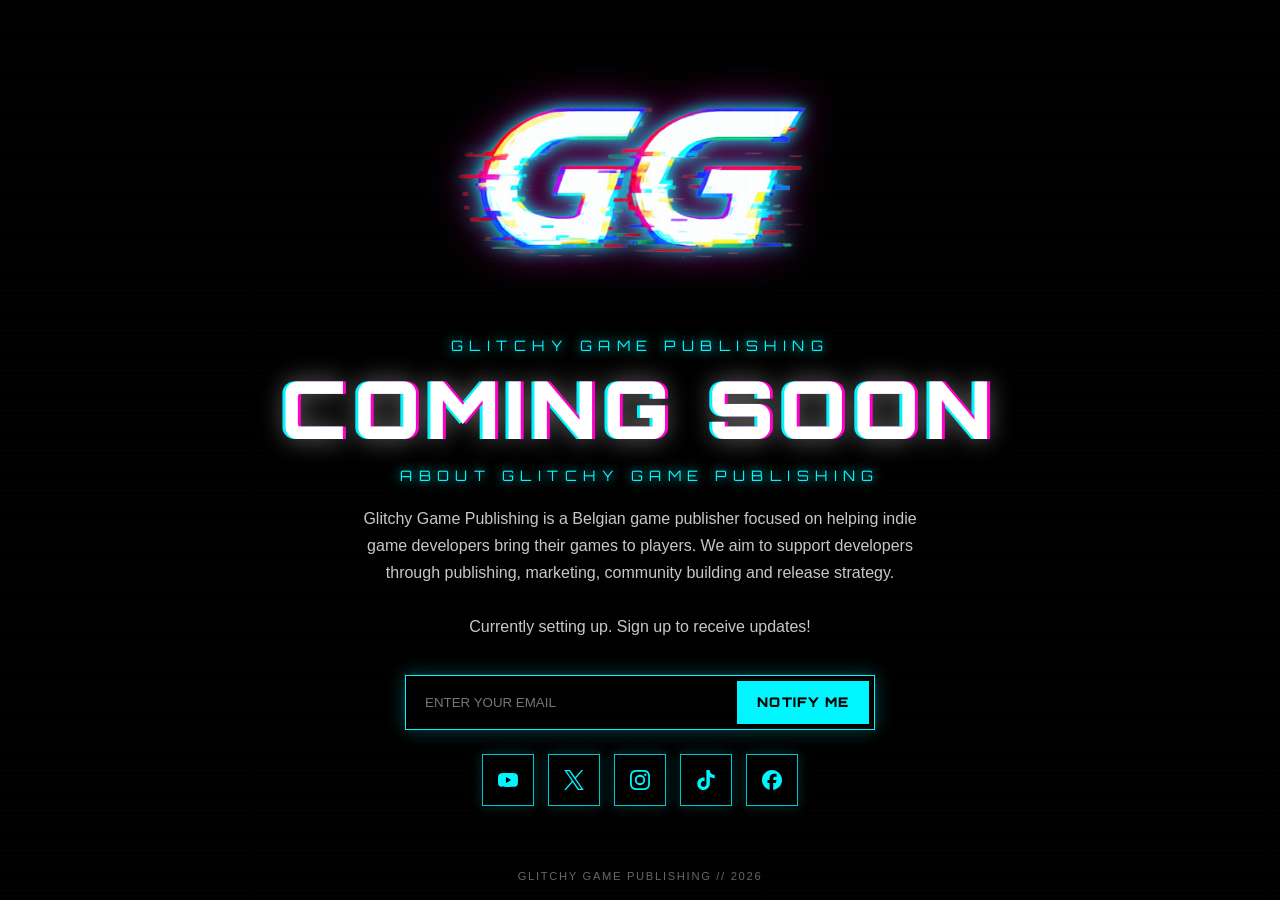
==== index.html @ f5154f4c "Update logo image and glitch effect and enhance social media links" ====
<!DOCTYPE html>
<html lang="en">

<head>
    <meta charset="UTF-8" />
    <meta name="viewport" content="width=device-width, initial-scale=1.0" />
    <meta name="description" content="Glitchy Game Publishing is a Belgian game publisher helping indie game developers bring their games to market through publishing, marketing and community building." />
    <meta name="author" content="Glitchy Game Publishing" />
    <meta name="robots" content="index, follow" />
    <meta name="application-name" content="Glitchy Game Publishing" />

    <title>Glitchy Game Publishing | Belgian Game Publisher</title>

    <link rel="canonical" href="https://glitchygamepublishing.com/" />
    <link rel="manifest" href="manifest.webmanifest" />
    <link rel="icon" type="image/x-icon" href="favicon.ico" />
    <link rel="apple-touch-icon" href="Assets/images/Logo_Square_Centre.png" />

    <meta property="og:type" content="website" />
    <meta property="og:url" content="https://glitchygamepublishing.com/" />
    <meta property="og:title" content="Glitchy Game Publishing | Belgian Game Publisher" />
    <meta property="og:description" content="Glitchy Game Publishing is a Belgian game publisher helping indie game developers bring their games to market through publishing, marketing and community building." />
    <meta property="og:image" content="https://glitchygamepublishing.com/Assets/images/Logo_Square_Centre.png" />
    <meta property="og:image:alt" content="Glitchy Game Publishing logo" />
    <meta property="og:site_name" content="Glitchy Game Publishing" />
    <meta property="og:locale" content="en_BE" />

    <meta name="twitter:card" content="summary_large_image" />
    <meta name="twitter:title" content="Glitchy Game Publishing | Belgian Game Publisher" />
    <meta name="twitter:description" content="Glitchy Game Publishing is a Belgian game publisher helping indie game developers bring their games to market through publishing, marketing and community building." />
    <meta name="twitter:image" content="https://glitchygamepublishing.com/Assets/images/Logo_Square_Centre.png" />
    <meta name="twitter:image:alt" content="Glitchy Game Publishing logo" />

    <script type="application/ld+json">
    {
        "@context": "https://schema.org",
        "@type": "Organization",
        "name": "Glitchy Game Publishing",
        "alternateName": "GG Publishing",
        "url": "https://glitchygamepublishing.com/",
        "logo": "https://glitchygamepublishing.com/Assets/images/Logo_Square_Centre.png",
        "description": "Glitchy Game Publishing is a Belgian game publisher helping indie game developers bring their games to market through publishing, marketing and community building.",
        "sameAs": [
            "https://x.com/GlitchyGamePub",
            "https://www.facebook.com/profile.php?id=61593788321701",
            "https://www.instagram.com/glitchygamepublishing/",
            "https://www.tiktok.com/@glitchygamepublishing",
            "https://www.youtube.com/@GGPublishing"
        ]
    }
    </script>

    <link rel="preconnect" href="https://fonts.googleapis.com">
    <link rel="preconnect" href="https://fonts.gstatic.com" crossorigin>
    <link href="https://fonts.googleapis.com/css2?family=Orbitron:wght@500;700;900&display=swap" rel="stylesheet">
    <link rel="stylesheet" href="Assets/css/index.css" />
</head>

<body>
    <iframe name="hidden_iframe" id="hidden_iframe" title="Form submission status" onload="if (window.submitted) { handleFormSuccess(); }"></iframe>

    <main class="page">
        <section class="content">
            <div class="logo">
                <img src="Assets/images/Logo_Square_Centre_Alpha.png" alt="Glitchy Game Publishing logo">
            </div>

            <h1 class="eyebrow">Glitchy Game Publishing</h1>
            <h2 data-text="Coming Soon">Coming Soon</h2>

            <br><h2 class="eyebrow">About Glitchy Game Publishing</h2>
            <p class="subtitle">
                Glitchy Game Publishing is a Belgian game publisher focused on helping
                indie game developers bring their games to players.
                We aim to support developers through publishing, marketing,
                community building and release strategy.
                <br><br>
                Currently setting up. Sign up to receive updates!
            </p>

            <form class="notify" id="notifyForm" action="https://docs.google.com/forms/u/0/d/e/1FAIpQLSerMQ9Ac00tpttxeSCr0DgtSrbxK6U5-hS95fB8mxqJZ1_LOw/formResponse" method="POST" target="hidden_iframe" onsubmit="showRegistrationProgress();">
                <input type="email" name="entry.43917760" placeholder="ENTER YOUR EMAIL" required aria-label="Email address">
                <button type="submit">Notify Me</button>
            </form>

            <div class="status" id="status" role="status" aria-live="polite"></div>

            <!--<p class="subscriber-count" aria-live="polite">
                <span id="subscriberCount">--</span> people on the list
            </p>-->

            <div class="social-links" aria-label="Glitchy Game Publishing social media links">
                <!-- <a href="https://discord.gg/5TuQ7SP5CU" class="social-icon" aria-label="Glitchy Game Publishing Discord">
                    <svg role="img" viewBox="0 0 24 24" xmlns="http://www.w3.org/2000/svg">
                        <title>Glitchy Game Publishing Discord</title>
                        <path d="M20.317 4.3698a19.7913 19.7913 0 00-4.8851-1.5152.0741.0741 0 00-.0785.0371c-.211.3753-.4447.8648-.6083 1.2495-1.8447-.2762-3.68-.2762-5.4868 0-.1636-.3933-.4058-.8742-.6177-1.2495a.077.077 0 00-.0785-.037 19.7363 19.7363 0 00-4.8852 1.515.0699.0699 0 00-.0321.0277C.5334 9.0458-.319 13.5799.0992 18.0578a.0824.0824 0 00.0312.0561c2.0528 1.5076 4.0413 2.4228 5.9929 3.0294a.0777.0777 0 00.0842-.0276c.4616-.6304.8731-1.2952 1.226-1.9942a.076.076 0 00-.0416-.1057c-.6528-.2476-1.2743-.5495-1.8722-.8923a.077.077 0 01-.0076-.1277c.1258-.0943.2517-.1923.3718-.2914a.0743.0743 0 01.0776-.0105c3.9278 1.7933 8.18 1.7933 12.0614 0a.0739.0739 0 01.0785.0095c.1202.099.246.1981.3728.2924a.077.077 0 01-.0066.1276 12.2986 12.2986 0 01-1.873.8914.0766.0766 0 00-.0407.1067c.3604.698.7719 1.3628 1.225 1.9932a.076.076 0 00.0842.0286c1.961-.6067 3.9495-1.5219 6.0023-3.0294a.077.077 0 00.0313-.0552c.5004-5.177-.8382-9.6739-3.5485-13.6604a.061.061 0 00-.0312-.0286zM8.02 15.3312c-1.1825 0-2.1569-1.0857-2.1569-2.419 0-1.3332.9555-2.4189 2.157-2.4189 1.2108 0 2.1757 1.0952 2.1568 2.419 0 1.3332-.9555 2.4189-2.1569 2.4189zm7.9748 0c-1.1825 0-2.1569-1.0857-2.1569-2.419 0-1.3332.9554-2.4189 2.1569-2.4189 1.2108 0 2.1757 1.0952 2.1568 2.419 0 1.3332-.946 2.4189-2.1568 2.4189Z" />
                    </svg>
                </a> -->
                <a href="https://www.youtube.com/@GGPublishing" class="social-icon" aria-label="Glitchy Game Publishing YouTube">
                    <svg role="img" viewBox="0 0 24 24" xmlns="http://www.w3.org/2000/svg">
                        <title>Glitchy Game Publishing YouTube</title>
                        <path d="M23.498 6.186a3.016 3.016 0 0 0-2.122-2.136C19.505 3.545 12 3.545 12 3.545s-7.505 0-9.377.505A3.017 3.017 0 0 0 .502 6.186C0 8.07 0 12 0 12s0 3.93.502 5.814a3.016 3.016 0 0 0 2.122 2.136c1.871.505 9.376.505 9.376.505s7.505 0 9.377-.505a3.015 3.015 0 0 0 2.122-2.136C24 15.93 24 12 24 12s0-3.93-.502-5.814zM9.545 15.568V8.432L15.818 12l-6.273 3.568z" />
                    </svg>
                </a>
                <a href="https://x.com/GlitchyGamePub" class="social-icon" aria-label="Glitchy Game Publishing X">
                    <svg role="img" viewBox="0 0 24 24" xmlns="http://www.w3.org/2000/svg">
                        <title>Glitchy Game Publishing X</title>
                        <path d="M14.234 10.162 22.977 0h-2.072l-7.591 8.824L7.251 0H.258l9.168 13.343L.258 24H2.33l8.016-9.318L16.749 24h6.993zm-2.837 3.299-.929-1.329L3.076 1.56h3.182l5.965 8.532.929 1.329 7.754 11.09h-3.182z" />
                    </svg>
                </a>
                <a href="https://www.instagram.com/glitchygamepublishing" class="social-icon" aria-label="Glitchy Game Publishing Instagram">
                    <svg role="img" viewBox="0 0 24 24" xmlns="http://www.w3.org/2000/svg">
                        <title>Glitchy Game Publishing Instagram</title>
                        <path d="M7.0301.084c-1.2768.0602-2.1487.264-2.911.5634-.7888.3075-1.4575.72-2.1228 1.3877-.6652.6677-1.075 1.3368-1.3802 2.127-.2954.7638-.4956 1.6365-.552 2.914-.0564 1.2775-.0689 1.6882-.0626 4.947.0062 3.2586.0206 3.6671.0825 4.9473.061 1.2765.264 2.1482.5635 2.9107.308.7889.72 1.4573 1.388 2.1228.6679.6655 1.3365 1.0743 2.1285 1.38.7632.295 1.6361.4961 2.9134.552 1.2773.056 1.6884.069 4.9462.0627 3.2578-.0062 3.668-.0207 4.9478-.0814 1.28-.0607 2.147-.2652 2.9098-.5633.7889-.3086 1.4578-.72 2.1228-1.3881.665-.6682 1.0745-1.3378 1.3795-2.1284.2957-.7632.4966-1.636.552-2.9124.056-1.2809.0692-1.6898.063-4.948-.0063-3.2583-.021-3.6668-.0817-4.9465-.0607-1.2797-.264-2.1487-.5633-2.9117-.3084-.7889-.72-1.4568-1.3876-2.1228C21.2982 1.33 20.628.9208 19.8378.6165 19.074.321 18.2017.1197 16.9244.0645 15.6471.0093 15.236-.005 11.977.0014 8.718.0076 8.31.0215 7.0301.0839m.1402 21.6932c-1.17-.0509-1.8053-.2453-2.2287-.408-.5606-.216-.96-.4771-1.3819-.895-.422-.4178-.6811-.8186-.9-1.378-.1644-.4234-.3624-1.058-.4171-2.228-.0595-1.2645-.072-1.6442-.079-4.848-.007-3.2037.0053-3.583.0607-4.848.05-1.169.2456-1.805.408-2.2282.216-.5613.4762-.96.895-1.3816.4188-.4217.8184-.6814 1.3783-.9003.423-.1651 1.0575-.3614 2.227-.4171 1.2655-.06 1.6447-.072 4.848-.079 3.2033-.007 3.5835.005 4.8495.0608 1.169.0508 1.8053.2445 2.228.408.5608.216.96.4754 1.3816.895.4217.4194.6816.8176.9005 1.3787.1653.4217.3617 1.056.4169 2.2263.0602 1.2655.0739 1.645.0796 4.848.0058 3.203-.0055 3.5834-.061 4.848-.051 1.17-.245 1.8055-.408 2.2294-.216.5604-.4763.96-.8954 1.3814-.419.4215-.8181.6811-1.3783.9-.4224.1649-1.0577.3617-2.2262.4174-1.2656.0595-1.6448.072-4.8493.079-3.2045.007-3.5825-.006-4.848-.0608M16.953 5.5864A1.44 1.44 0 1 0 18.39 4.144a1.44 1.44 0 0 0-1.437 1.4424M5.8385 12.012c.0067 3.4032 2.7706 6.1557 6.173 6.1493 3.4026-.0065 6.157-2.7701 6.1506-6.1733-.0065-3.4032-2.771-6.1565-6.174-6.1498-3.403.0067-6.156 2.771-6.1496 6.1738M8 12.0077a4 4 0 1 1 4.008 3.9921A3.9996 3.9996 0 0 1 8 12.0077" />
                    </svg>
                </a>
                <a href="https://www.tiktok.com/@glitchygamepublishing" class="social-icon" aria-label="Glitchy Game Publishing TikTok">
                    <svg role="img" viewBox="0 0 24 24" xmlns="http://www.w3.org/2000/svg">
                        <title>Glitchy Game Publishing TikTok</title>
                        <path d="M12.525.02c1.31-.02 2.61-.01 3.91-.02.08 1.53.63 3.09 1.75 4.17 1.12 1.11 2.7 1.62 4.24 1.79v4.03c-1.44-.05-2.89-.35-4.2-.97-.57-.26-1.1-.59-1.62-.93-.01 2.92.01 5.84-.02 8.75-.08 1.4-.54 2.79-1.35 3.94-1.31 1.92-3.58 3.17-5.91 3.21-1.43.08-2.86-.31-4.08-1.03-2.02-1.19-3.44-3.37-3.65-5.71-.02-.5-.03-1-.01-1.49.18-1.9 1.12-3.72 2.58-4.96 1.66-1.44 3.98-2.13 6.15-1.72.02 1.48-.04 2.96-.04 4.44-.99-.32-2.15-.23-3.02.37-.63.41-1.11 1.04-1.36 1.75-.21.51-.15 1.07-.14 1.61.24 1.64 1.82 3.02 3.5 2.87 1.12-.01 2.19-.66 2.77-1.61.19-.33.4-.67.41-1.06.1-1.79.06-3.57.07-5.36.01-4.03-.01-8.05.02-12.07z" />
                    </svg>
                </a>
                <a href="https://www.facebook.com/profile.php?id=61593788321701" class="social-icon" aria-label="Glitchy Game Publishing Facebook">
                    <svg role="img" viewBox="0 0 24 24" xmlns="http://www.w3.org/2000/svg">
                        <title>Glitchy Game Publishing Facebook</title>
                        <path d="M9.101 23.691v-7.98H6.627v-3.667h2.474v-1.58c0-4.085 1.848-5.978 5.858-5.978.401 0 .955.042 1.468.103a8.68 8.68 0 0 1 1.141.195v3.325a8.623 8.623 0 0 0-.653-.036 26.805 26.805 0 0 0-.733-.009c-.707 0-1.259.096-1.675.309a1.686 1.686 0 0 0-.679.622c-.258.42-.374.995-.374 1.752v1.297h3.919l-.386 2.103-.287 1.564h-3.246v8.245C19.396 23.238 24 18.179 24 12.044c0-6.627-5.373-12-12-12s-12 5.373-12 12c0 5.628 3.874 10.35 9.101 11.647Z" />
                    </svg>
                </a>
                <!-- <a href="mailto:glitchygamepublishing@gmail.com" class="social-icon" aria-label="Glitchy Game Publishing Email">
                    <svg role="img" viewBox="0 0 24 24" xmlns="http://www.w3.org/2000/svg">
                        <title>Glitchy Game Publishing Email</title>
                        <path d="M24 5.457v13.909c0 .904-.732 1.636-1.636 1.636h-3.819V11.73L12 16.64l-6.545-4.91v9.273H1.636A1.636 1.636 0 0 1 0 19.366V5.457c0-2.023 2.309-3.178 3.927-1.964L5.455 4.64 12 9.548l6.545-4.91 1.528-1.145C21.69 2.28 24 3.434 24 5.457z" />
                    </svg>
                </a> -->
            </div>
        </section>

        <footer class="footer">Glitchy Game Publishing // 2026</footer>
    </main>

    <script src="Assets/js/index.js"></script>
</body>


</html>
---- Assets/css/index.css ----
:root {
    --cyan: #00f6ff;
    --pink: #ff00c8;
    --blue: #273cff;
    --yellow: #fff500;
    --darkpink: rgba(255, 0, 200, .45);
    --logo: url("../images/Logo_Square_Centre_Alpha.png");
}

* {
    box-sizing: border-box;
}

body {
    margin: 0;
    min-height: 100vh;
    overflow: hidden;
    color: white;
    background: #000;
    font-family: "Orbitron", sans-serif;
}

body::before {
    content: "";
    position: fixed;
    inset: 0;
    pointer-events: none;
    opacity: .16;
    background: repeating-linear-gradient(0deg,
            transparent 0 3px,
            rgba(255, 255, 255, .08) 4px,
            transparent 5px);
    z-index: 5;
}

.page {
    position: relative;
    display: grid;
    place-items: center;
    min-height: 100vh;
    padding: 32px 20px;
    isolation: isolate;
}

.page::before,
.page::after {
    content: "";
    position: absolute;
    width: 45vw;
    height: 45vw;
    max-width: 600px;
    max-height: 600px;
    border-radius: 50%;
    filter: blur(90px);
    opacity: .16;
    z-index: -1;
}

/* .page::before {
            background: var(--blue);
            top: -20%;
            left: -15%;
        }

        .page::after {
            background: var(--pink);
            right: -15%;
            bottom: -20%;
        } */

.content {
    width: min(850px, 100%);
    text-align: center;
}

.logo {
    position: relative;
    width: min(620px, 92vw);
    margin: -100px auto -30px auto;
    animation: float 4s ease-in-out infinite;
}

.logo img {
    display: block;
    width: 60%;
    margin: 0 auto;
    filter: drop-shadow(0 0 8px var(--cyan)) drop-shadow(0 0 20px var(--darkpink));
}

.logo::before,
.logo::after {
    content: "";
    position: absolute;
    top: 50%;
    left: 50%;
    width: 60%;
    aspect-ratio: 1;
    background: var(--logo) center / contain no-repeat;
    pointer-events: none;
    mix-blend-mode: screen;
    transform: translate(-50%, -50%);
}

.logo::before {
    opacity: .72;
    z-index: -1;
    filter: sepia(1) saturate(12) hue-rotate(125deg);
    animation: backdrop-glitch-left 2.6s infinite steps(1);
}

.logo::after {
    opacity: .58;
    z-index: -1;
    filter: sepia(1) saturate(12) hue-rotate(285deg);
    animation: backdrop-glitch-right 2.1s infinite steps(1);
}

.eyebrow {
    margin: 0 0 14px;
    color: var(--cyan);
    font-size: clamp(.7rem, 2vw, .9rem);
    font-weight: 400;
    letter-spacing: .45em;
    text-transform: uppercase;
    text-shadow: 0 0 12px var(--cyan);
}

h2 {
    position: relative;
    margin: 0;
    color: white;
    font-size: clamp(2rem, 7vw, 5rem);
    font-weight: 900;
    letter-spacing: .08em;
    line-height: 1;
    text-transform: uppercase;
    text-shadow:
        3px 0 var(--pink),
        -3px 0 var(--cyan),
        0 0 25px rgba(255, 255, 255, .45);
}

h2::before,
h2::after {
    content: attr(data-text);
    position: absolute;
    inset: 0;
    background: transparent;
}

h2::before {
    color: var(--pink);
    mix-blend-mode: screen;
    clip-path: inset(0 0 100% 0);
    animation: title-glitch-left 2.8s infinite steps(1);
}

h2::after {
    color: var(--cyan);
    mix-blend-mode: screen;
    clip-path: inset(0 0 100% 0);
    animation: title-glitch-right 2.8s infinite steps(1);
}

.subtitle {
    max-width: 560px;
    margin: 22px auto 34px;
    color: #c8c8c8;
    font-family: Arial, sans-serif;
    font-size: 1rem;
    line-height: 1.7;
}

.notify {
    display: flex;
    max-width: 470px;
    margin: auto;
    padding: 5px;
    border: 1px solid var(--cyan);
    background: rgba(0, 0, 0, .65);
    box-shadow: 0 0 18px rgba(0, 246, 255, .3);
}

.notify input {
    min-width: 0;
    flex: 1;
    border: 0;
    outline: 0;
    padding: 14px;
    color: white;
    background: transparent;
    font-family: Arial, sans-serif;
}

.notify button {
    border: 0;
    padding: 0 20px;
    color: #000;
    background: var(--cyan);
    cursor: pointer;
    font-family: inherit;
    font-weight: 900;
    letter-spacing: .08em;
    text-transform: uppercase;
    transition: .2s;
}

.notify button:hover {
    background: var(--pink);
    box-shadow: 0 0 18px var(--pink);
}

.social-links {
    display: flex;
    justify-content: center;
    flex-wrap: wrap;
    gap: 14px;
    margin: 24px auto 0;
}

.social-icon {
    position: relative;
    display: grid;
    place-items: center;
    width: 52px;
    height: 52px;
    border: 1px solid rgba(0, 246, 255, .8);
    color: var(--cyan);
    background: rgba(0, 0, 0, .5);
    box-shadow: 0 0 12px rgba(0, 246, 255, .2);
    text-decoration: none;
    transition: transform .2s ease, border-color .2s ease, box-shadow .2s ease, color .2s ease;
    isolation: isolate;
}

.social-icon svg {
    position: relative;
    z-index: 2;
    width: 20px;
    height: 20px;
    fill: currentColor;
    transition: transform .2s ease, filter .2s ease;
}

.social-icon:hover,
.social-icon:focus-visible {
    transform: translateY(-3px);
    color: white;
    border-color: var(--yellow);
    box-shadow: 0 0 22px rgba(255, 245, 0, .28), 0 0 16px rgba(255, 0, 200, .18);
}

.social-icon:hover svg,
.social-icon:focus-visible svg {
    transform: scale(1.08);
    filter: drop-shadow(0 0 8px var(--cyan)) drop-shadow(0 0 14px rgba(255, 0, 200, .3));
}

.subscriber-count {
    margin: 16px 0 0;
    color: var(--cyan);
    font-size: .7rem;
    letter-spacing: .12em;
    text-transform: uppercase;
}

.subscriber-count span {
    color: var(--yellow);
    font-size: .9rem;
    font-weight: 900;
}

iframe#hidden_iframe {
    display: none;
}

.status {
    min-height: 20px;
    margin-top: 14px;
    color: var(--yellow);
    font-size: .7rem;
    letter-spacing: .12em;
}

.status:empty {
    display: none;
}

.status.is-loading {
    display: block;
    width: min(280px, 80vw);
    height: 6px;
    margin: 18px auto 0;
    border: .5px solid var(--yellow);
    background: rgba(255, 245, 0, .12);
    box-shadow: 0 0 12px rgba(255, 245, 0, .35);
    overflow: hidden;
}

.status.is-loading::before {
    content: "";
    display: block;
    width: 38%;
    height: 100%;
    background: var(--yellow);
    box-shadow: 0 0 10px var(--yellow);
    animation: register-progress 1.15s ease-in-out infinite;
}

.footer {
    position: fixed;
    right: 20px;
    bottom: 18px;
    left: 20px;
    color: #666;
    font-family: Arial, sans-serif;
    font-size: .7rem;
    letter-spacing: .15em;
    text-align: center;
    text-transform: uppercase;
}

@keyframes float {
    50% {
        transform: translateY(-8px);
    }
}

@keyframes backdrop-glitch-left {

    0%,
    88%,
    100% {
        clip-path: inset(0 0 0 0);
        transform: translate(-50%, -50%);
    }

    90% {
        clip-path: inset(0 0 58% 0);
        transform: translate(calc(-50% - 10px), calc(-50% + 4px));
    }

    91% {
        clip-path: inset(42% 0 0 0);
        transform: translate(calc(-50% - 4px), calc(-50% - 2px));
    }

    93% {
        clip-path: inset(18% 0 28% 0);
        transform: translate(calc(-50% - 8px), calc(-50% + 2px));
    }

    96% {
        clip-path: inset(0 0 0 0);
        transform: translate(-50%, -50%);
    }
}

@keyframes backdrop-glitch-right {

    0%,
    82%,
    100% {
        clip-path: inset(0 0 0 0);
        transform: translate(-50%, -50%);
    }

    84% {
        clip-path: inset(58% 0 0 0);
        transform: translate(calc(-50% + 10px), calc(-50% + 2px));
    }

    87% {
        clip-path: inset(0 0 40% 0);
        transform: translate(calc(-50% + 4px), calc(-50% - 5px));
    }

    90% {
        clip-path: inset(20% 0 18% 0);
        transform: translate(calc(-50% + 8px), calc(-50% + 1px));
    }

    94% {
        clip-path: inset(0 0 0 0);
        transform: translate(-50%, -50%);
    }
}

@keyframes title-glitch-left {

    0%,
    90%,
    100% {
        clip-path: inset(0 0 100% 0);
        transform: translate(0);
    }

    90.5% {
        clip-path: inset(0 0 45% 0);
        transform: translate(-18px, 0);
    }

    91% {
        clip-path: inset(50% 0 0 0);
        transform: translate(14px, 0);
    }

    91.5% {
        clip-path: inset(0 0 100% 0);
    }

    95%,
    95.5% {
        clip-path: inset(20% 0 30% 0);
        transform: translate(-20px, 0);
    }

    96% {
        clip-path: inset(0 0 100% 0);
    }
}

@keyframes title-glitch-right {

    0%,
    90%,
    100% {
        clip-path: inset(0 0 100% 0);
        transform: translate(0);
    }

    90.5% {
        clip-path: inset(50% 0 0 0);
        transform: translate(18px, 0);
    }

    91% {
        clip-path: inset(0 0 45% 0);
        transform: translate(-14px, 0);
    }

    91.5% {
        clip-path: inset(0 0 100% 0);
    }

    95%,
    95.5% {
        clip-path: inset(30% 0 20% 0);
        transform: translate(20px, 0);
    }

    96% {
        clip-path: inset(0 0 100% 0);
    }
}

@keyframes register-progress {
    0% {
        transform: translateX(-110%);
    }

    100% {
        transform: translateX(285%);
    }
}

@media (max-width: 520px) {
    .notify {
        flex-direction: column;
        gap: 5px;
        border: 0;
        background: transparent;
        box-shadow: none;
    }

    .notify input,
    .notify button {
        min-height: 48px;
        border: 1px solid var(--cyan);
    }

    .notify button {
        padding: 12px;
    }
}

@media (max-height: 800px) {
    .page {
        padding: 18px 20px;
    }

    .logo {
        width: min(440px, 70vw);
        margin-bottom: 18px;
    }

    h2 {
        font-size: clamp(2rem, 5vw, 3.8rem);
    }

    .subtitle {
        margin: 14px auto 22px;
    }

    .footer {
        bottom: 10px;
    }
}
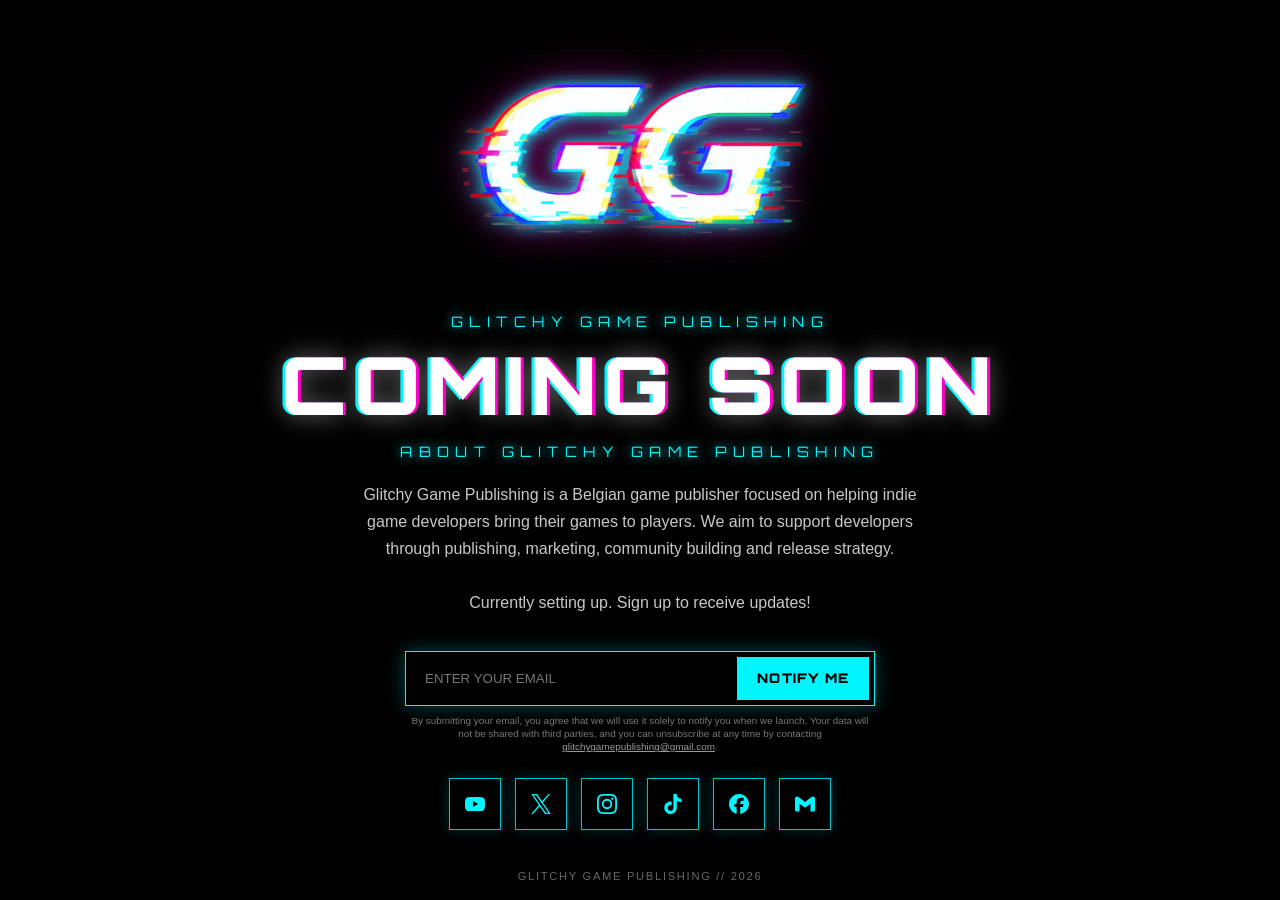
==== commit 10f4a7d5: "Add privacy policy page and disclaimer section" ====
--- a/index.html
+++ b/index.html
@@ -3,7 +3,7 @@
 
 <head>
     <meta charset="UTF-8" />
-    <meta name="viewport" content="width=device-width, initial-scale=1.0" />
+    <meta name="viewport" content="width=device-width, initial-scale=1.0, viewport-fit=cover" />
     <meta name="description" content="Glitchy Game Publishing is a Belgian game publisher helping indie game developers bring their games to market through publishing, marketing and community building." />
     <meta name="author" content="Glitchy Game Publishing" />
     <meta name="robots" content="index, follow" />
@@ -83,6 +83,11 @@
                 <button type="submit">Notify Me</button>
             </form>
 
+            <p class="disclaimer">
+                By submitting your email, you agree that we will use it solely to notify you when we launch. Your data will not be
+                shared with third parties, and you can unsubscribe at any time by contacting <a href="mailto:glitchygamepublishing@gmail.com">glitchygamepublishing@gmail.com</a>.
+            </p>
+
             <div class="status" id="status" role="status" aria-live="polite"></div>
 
             <!--<p class="subscriber-count" aria-live="polite">
@@ -126,12 +131,12 @@
                         <path d="M9.101 23.691v-7.98H6.627v-3.667h2.474v-1.58c0-4.085 1.848-5.978 5.858-5.978.401 0 .955.042 1.468.103a8.68 8.68 0 0 1 1.141.195v3.325a8.623 8.623 0 0 0-.653-.036 26.805 26.805 0 0 0-.733-.009c-.707 0-1.259.096-1.675.309a1.686 1.686 0 0 0-.679.622c-.258.42-.374.995-.374 1.752v1.297h3.919l-.386 2.103-.287 1.564h-3.246v8.245C19.396 23.238 24 18.179 24 12.044c0-6.627-5.373-12-12-12s-12 5.373-12 12c0 5.628 3.874 10.35 9.101 11.647Z" />
                     </svg>
                 </a>
-                <!-- <a href="mailto:glitchygamepublishing@gmail.com" class="social-icon" aria-label="Glitchy Game Publishing Email">
+                <a href="mailto:glitchygamepublishing@gmail.com" class="social-icon" aria-label="Glitchy Game Publishing Email">
                     <svg role="img" viewBox="0 0 24 24" xmlns="http://www.w3.org/2000/svg">
                         <title>Glitchy Game Publishing Email</title>
                         <path d="M24 5.457v13.909c0 .904-.732 1.636-1.636 1.636h-3.819V11.73L12 16.64l-6.545-4.91v9.273H1.636A1.636 1.636 0 0 1 0 19.366V5.457c0-2.023 2.309-3.178 3.927-1.964L5.455 4.64 12 9.548l6.545-4.91 1.528-1.145C21.69 2.28 24 3.434 24 5.457z" />
                     </svg>
-                </a> -->
+                </a>
             </div>
         </section>
 
--- a/Assets/css/index.css
+++ b/Assets/css/index.css
@@ -11,9 +11,17 @@
     box-sizing: border-box;
 }
 
+html {
+    overflow: hidden;
+    height: 100svh;
+}
+
 body {
     margin: 0;
-    min-height: 100vh;
+    /* min-height: 100vh;
+    min-height: 100dvh;
+    min-height: 100svh; */
+    height: 100svh;
     overflow: hidden;
     color: white;
     background: #000;
@@ -37,8 +45,12 @@
     position: relative;
     display: grid;
     place-items: center;
-    min-height: 100vh;
-    padding: 32px 20px;
+    /* min-height: 100vh;
+    min-height: 100dvh;
+    min-height: 100svh; */
+    height: 100svh;
+    width: 100%;
+    padding: calc(32px + env(safe-area-inset-top)) 20px calc(32px + env(safe-area-inset-bottom));
     isolation: isolate;
 }
 
@@ -210,6 +222,20 @@
     box-shadow: 0 0 18px var(--pink);
 }
 
+.disclaimer {
+    max-width: 470px;
+    margin: 8px auto 0;
+    color: #777;
+    font-family: Arial, sans-serif;
+    font-size: .62rem;
+    line-height: 1.35;
+    text-align: center;
+}
+
+.disclaimer a {
+    color: #999;
+}
+
 .social-links {
     display: flex;
     justify-content: center;
@@ -309,9 +335,9 @@
 
 .footer {
     position: fixed;
-    right: 20px;
-    bottom: 18px;
-    left: 20px;
+    right: calc(20px + env(safe-area-inset-right));
+    bottom: calc(18px + env(safe-area-inset-bottom));
+    left: calc(20px + env(safe-area-inset-left));
     color: #666;
     font-family: Arial, sans-serif;
     font-size: .7rem;
@@ -475,23 +501,26 @@
 
     .notify input,
     .notify button {
+        font-size: 16px;
         min-height: 48px;
         border: 1px solid var(--cyan);
     }
 
     .notify button {
+        font-size: 16px;
         padding: 12px;
     }
 }
 
 @media (max-height: 800px) {
     .page {
-        padding: 18px 20px;
+        padding: calc(18px + env(safe-area-inset-top)) 20px calc(18px + env(safe-area-inset-bottom));
     }
 
     .logo {
-        width: min(440px, 70vw);
-        margin-bottom: 18px;
+        /* width: min(440px, 70vw); */
+        margin-top: -50px;
+        margin-bottom: -36px;
     }
 
     h2 {
@@ -503,6 +532,7 @@
     }
 
     .footer {
+        position: relative;
         bottom: 10px;
     }
 }
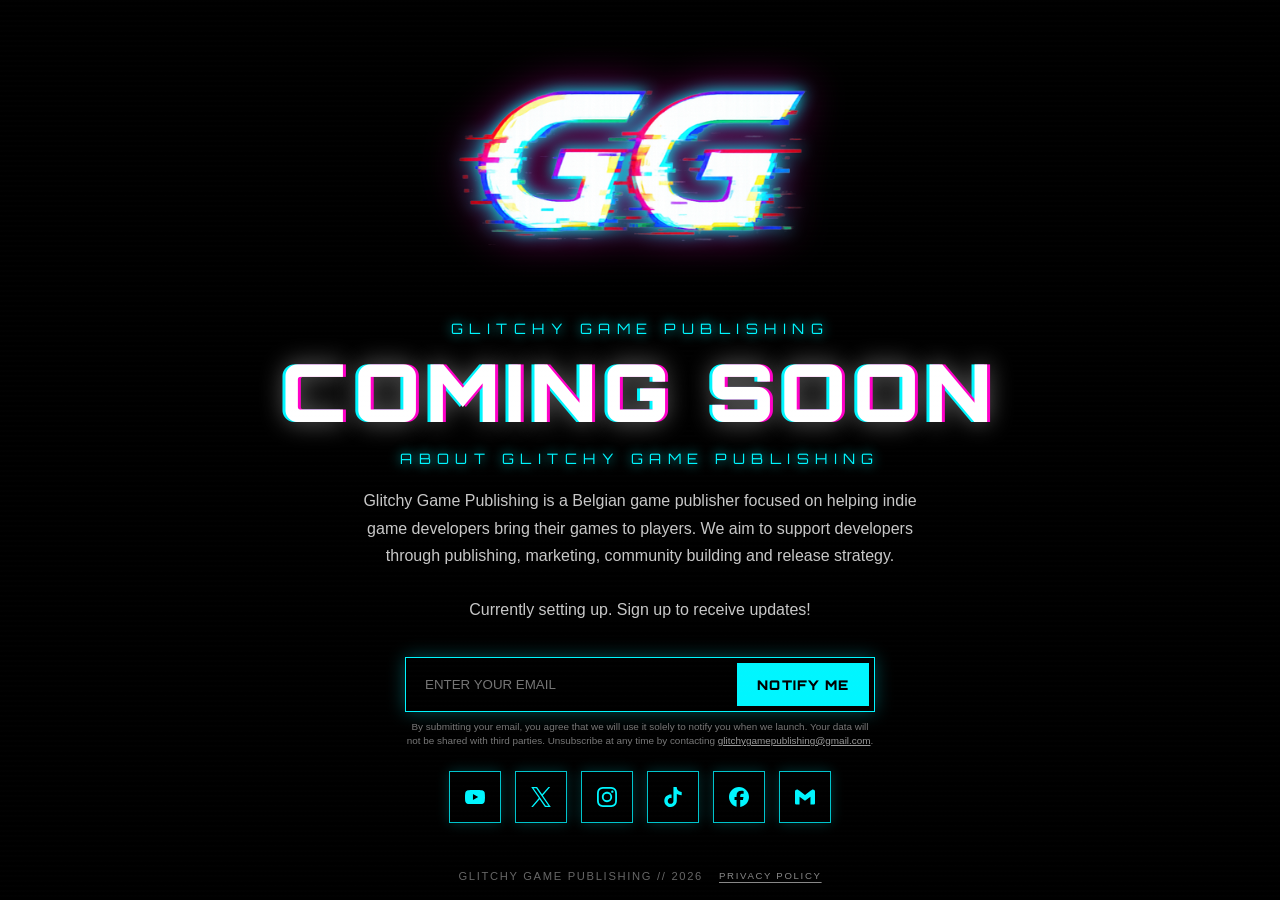
==== commit 290b932d: "Enhance footer layout and add privacy policy link" ====
--- a/index.html
+++ b/index.html
@@ -85,7 +85,7 @@
 
             <p class="disclaimer">
                 By submitting your email, you agree that we will use it solely to notify you when we launch. Your data will not be
-                shared with third parties, and you can unsubscribe at any time by contacting <a href="mailto:glitchygamepublishing@gmail.com">glitchygamepublishing@gmail.com</a>.
+                shared with third parties. Unsubscribe at any time by contacting <a href="mailto:glitchygamepublishing@gmail.com">glitchygamepublishing@gmail.com</a>.
             </p>
 
             <div class="status" id="status" role="status" aria-live="polite"></div>
@@ -140,7 +140,10 @@
             </div>
         </section>
 
-        <footer class="footer">Glitchy Game Publishing // 2026</footer>
+        <footer class="footer">
+            <span>Glitchy Game Publishing // 2026</span>
+            <a href="privacy/privacy.html">Privacy Policy</a>
+        </footer>
     </main>
 
     <script src="Assets/js/index.js"></script>
--- a/Assets/css/index.css
+++ b/Assets/css/index.css
@@ -12,17 +12,16 @@
 }
 
 html {
-    overflow: hidden;
-    height: 100svh;
+    height: 100%;
+    overflow-x: hidden;
 }
 
 body {
     margin: 0;
-    /* min-height: 100vh;
-    min-height: 100dvh;
-    min-height: 100svh; */
-    height: 100svh;
-    overflow: hidden;
+    min-height: 100svh;
+    height: auto;
+    overflow-x: hidden;
+    overflow-y: auto;
     color: white;
     background: #000;
     font-family: "Orbitron", sans-serif;
@@ -45,10 +44,8 @@
     position: relative;
     display: grid;
     place-items: center;
-    /* min-height: 100vh;
-    min-height: 100dvh;
-    min-height: 100svh; */
-    height: 100svh;
+    min-height: 100svh;
+    height: auto;
     width: 100%;
     padding: calc(32px + env(safe-area-inset-top)) 20px calc(32px + env(safe-area-inset-bottom));
     isolation: isolate;
@@ -335,6 +332,10 @@
 
 .footer {
     position: fixed;
+    display: flex;
+    justify-content: center;
+    flex-wrap: wrap;
+    gap: 8px 16px;
     right: calc(20px + env(safe-area-inset-right));
     bottom: calc(18px + env(safe-area-inset-bottom));
     left: calc(20px + env(safe-area-inset-left));
@@ -346,6 +347,23 @@
     text-transform: uppercase;
 }
 
+.footer a {
+    color: #888;
+    font-size: .6rem;
+    letter-spacing: inherit;
+    line-height: inherit;
+    text-transform: inherit;
+    text-decoration: underline;
+    text-underline-offset: 3px;
+    transition: color .2s ease, text-shadow .2s ease;
+}
+
+.footer a:hover,
+.footer a:focus-visible {
+    color: var(--cyan);
+    text-shadow: 0 0 10px rgba(0, 246, 255, .6);
+}
+
 @keyframes float {
     50% {
         transform: translateY(-8px);
@@ -518,21 +536,80 @@
     }
 
     .logo {
-        /* width: min(440px, 70vw); */
-        margin-top: -50px;
-        margin-bottom: -36px;
+        width: min(440px, 68vw);
+        margin-top: -28px;
+        margin-bottom: -18px;
     }
 
     h2 {
         font-size: clamp(2rem, 5vw, 3.8rem);
     }
 
+    .eyebrow {
+        letter-spacing: .28em;
+    }
+
     .subtitle {
         margin: 14px auto 22px;
+        font-size: .92rem;
+        line-height: 1.5;
+    }
+
+    .social-links {
+        margin-top: 18px;
+        gap: 10px;
+    }
+
+    .social-icon {
+        width: 46px;
+        height: 46px;
     }
 
     .footer {
         position: relative;
-        bottom: 10px;
+        right: auto;
+        bottom: auto;
+        left: auto;
+        margin-top: 18px;
+    }
+}
+
+@media (max-height: 680px) {
+    .page {
+        padding-bottom: 20px;
+    }
+
+    .logo {
+        width: min(360px, 62vw);
+        margin-top: -18px;
+        margin-bottom: -10px;
+    }
+
+    .eyebrow {
+        margin-bottom: 8px;
+        letter-spacing: .22em;
+    }
+
+    h2 {
+        font-size: clamp(1.8rem, 4vw, 3rem);
+    }
+
+    .subtitle {
+        margin: 12px auto 18px;
+        max-width: 500px;
+        font-size: .82rem;
+    }
+
+    .notify {
+        max-width: 420px;
+    }
+
+    .social-links {
+        margin-top: 16px;
+    }
+
+    .social-icon {
+        width: 42px;
+        height: 42px;
     }
 }
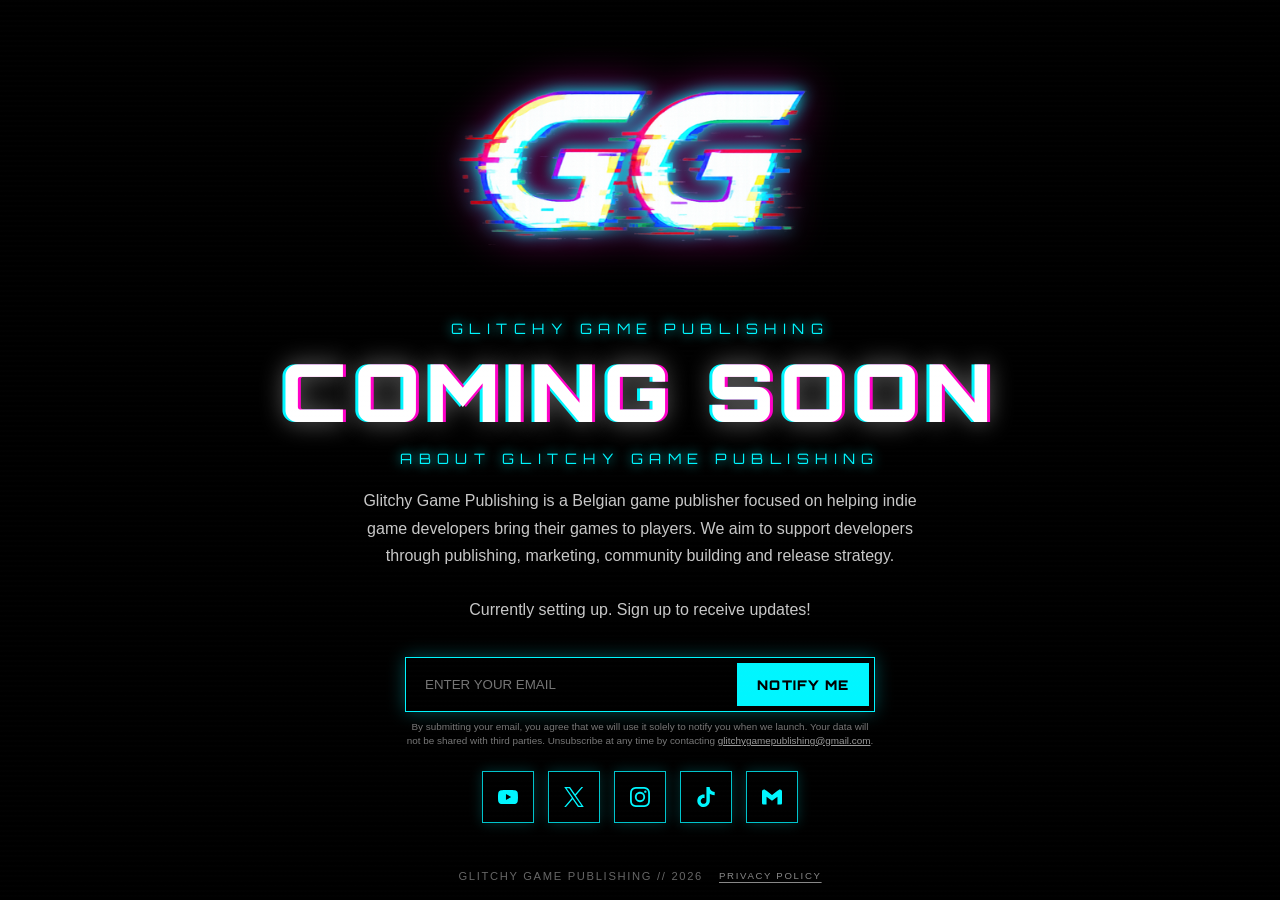
==== commit f2d97f68: "Remove Facebook link from footer and comment out the associated code" ====
--- a/index.html
+++ b/index.html
@@ -125,12 +125,12 @@
                         <path d="M12.525.02c1.31-.02 2.61-.01 3.91-.02.08 1.53.63 3.09 1.75 4.17 1.12 1.11 2.7 1.62 4.24 1.79v4.03c-1.44-.05-2.89-.35-4.2-.97-.57-.26-1.1-.59-1.62-.93-.01 2.92.01 5.84-.02 8.75-.08 1.4-.54 2.79-1.35 3.94-1.31 1.92-3.58 3.17-5.91 3.21-1.43.08-2.86-.31-4.08-1.03-2.02-1.19-3.44-3.37-3.65-5.71-.02-.5-.03-1-.01-1.49.18-1.9 1.12-3.72 2.58-4.96 1.66-1.44 3.98-2.13 6.15-1.72.02 1.48-.04 2.96-.04 4.44-.99-.32-2.15-.23-3.02.37-.63.41-1.11 1.04-1.36 1.75-.21.51-.15 1.07-.14 1.61.24 1.64 1.82 3.02 3.5 2.87 1.12-.01 2.19-.66 2.77-1.61.19-.33.4-.67.41-1.06.1-1.79.06-3.57.07-5.36.01-4.03-.01-8.05.02-12.07z" />
                     </svg>
                 </a>
-                <a href="https://www.facebook.com/profile.php?id=61593788321701" class="social-icon" aria-label="Glitchy Game Publishing Facebook">
+                <!-- <a href="https://www.facebook.com/profile.php?id=61593788321701" class="social-icon" aria-label="Glitchy Game Publishing Facebook">
                     <svg role="img" viewBox="0 0 24 24" xmlns="http://www.w3.org/2000/svg">
                         <title>Glitchy Game Publishing Facebook</title>
                         <path d="M9.101 23.691v-7.98H6.627v-3.667h2.474v-1.58c0-4.085 1.848-5.978 5.858-5.978.401 0 .955.042 1.468.103a8.68 8.68 0 0 1 1.141.195v3.325a8.623 8.623 0 0 0-.653-.036 26.805 26.805 0 0 0-.733-.009c-.707 0-1.259.096-1.675.309a1.686 1.686 0 0 0-.679.622c-.258.42-.374.995-.374 1.752v1.297h3.919l-.386 2.103-.287 1.564h-3.246v8.245C19.396 23.238 24 18.179 24 12.044c0-6.627-5.373-12-12-12s-12 5.373-12 12c0 5.628 3.874 10.35 9.101 11.647Z" />
                     </svg>
-                </a>
+                </a> -->
                 <a href="mailto:glitchygamepublishing@gmail.com" class="social-icon" aria-label="Glitchy Game Publishing Email">
                     <svg role="img" viewBox="0 0 24 24" xmlns="http://www.w3.org/2000/svg">
                         <title>Glitchy Game Publishing Email</title>
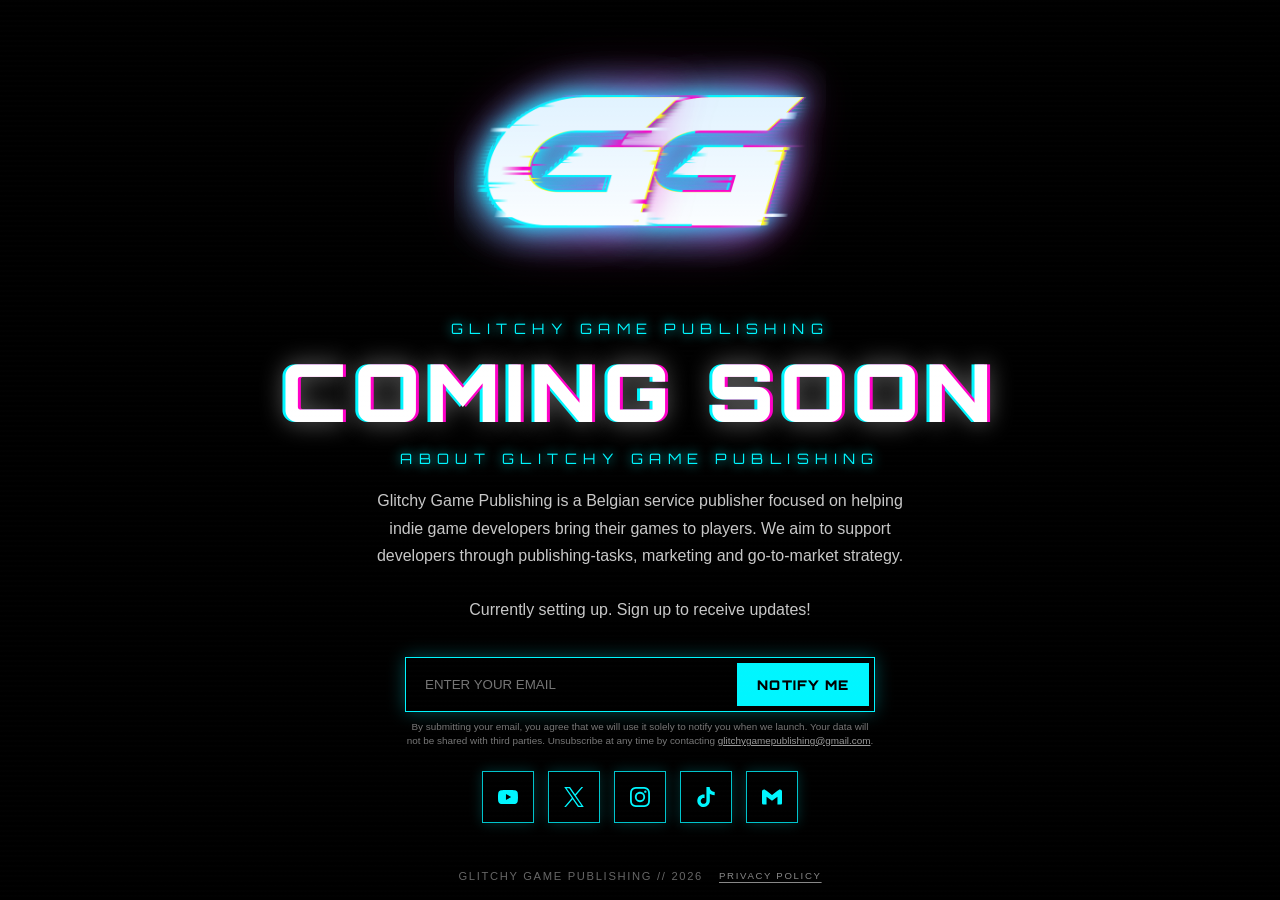
==== commit 0bd859f2: "Update index.html" ====
--- a/index.html
+++ b/index.html
@@ -53,7 +53,7 @@
     <link rel="preconnect" href="https://fonts.googleapis.com">
     <link rel="preconnect" href="https://fonts.gstatic.com" crossorigin>
     <link href="https://fonts.googleapis.com/css2?family=Orbitron:wght@500;700;900&display=swap" rel="stylesheet">
-    <link rel="stylesheet" href="Assets/css/index.css" />
+    <link rel="stylesheet" href="Assets/css/style.css" />
 </head>
 
 <body>
@@ -70,10 +70,10 @@
 
             <br><h2 class="eyebrow">About Glitchy Game Publishing</h2>
             <p class="subtitle">
-                Glitchy Game Publishing is a Belgian game publisher focused on helping
+                Glitchy Game Publishing is a Belgian service publisher focused on helping
                 indie game developers bring their games to players.
-                We aim to support developers through publishing, marketing,
-                community building and release strategy.
+                We aim to support developers through publishing-tasks, marketing and
+                go-to-market strategy.
                 <br><br>
                 Currently setting up. Sign up to receive updates!
             </p>
@@ -150,4 +150,4 @@
 </body>
 
 
-</html>+</html>
--- a/Assets/css/style.css
+++ b/Assets/css/style.css
@@ -0,0 +1,615 @@
+:root {
+    --cyan: #00f6ff;
+    --pink: #ff00c8;
+    --blue: #273cff;
+    --yellow: #fff500;
+    --darkpink: rgba(255, 0, 200, .45);
+    --logo: url("../images/Logo_Square_Centre_Alpha.png");
+}
+
+* {
+    box-sizing: border-box;
+}
+
+html {
+    height: 100%;
+    overflow-x: hidden;
+}
+
+body {
+    margin: 0;
+    min-height: 100svh;
+    height: auto;
+    overflow-x: hidden;
+    overflow-y: auto;
+    color: white;
+    background: #000;
+    font-family: "Orbitron", sans-serif;
+}
+
+body::before {
+    content: "";
+    position: fixed;
+    inset: 0;
+    pointer-events: none;
+    opacity: .16;
+    background: repeating-linear-gradient(0deg,
+            transparent 0 3px,
+            rgba(255, 255, 255, .08) 4px,
+            transparent 5px);
+    z-index: 5;
+}
+
+.page {
+    position: relative;
+    display: grid;
+    place-items: center;
+    min-height: 100svh;
+    height: auto;
+    width: 100%;
+    padding: calc(32px + env(safe-area-inset-top)) 20px calc(32px + env(safe-area-inset-bottom));
+    isolation: isolate;
+}
+
+.page::before,
+.page::after {
+    content: "";
+    position: absolute;
+    width: 45vw;
+    height: 45vw;
+    max-width: 600px;
+    max-height: 600px;
+    border-radius: 50%;
+    filter: blur(90px);
+    opacity: .16;
+    z-index: -1;
+}
+
+/* .page::before {
+            background: var(--blue);
+            top: -20%;
+            left: -15%;
+        }
+
+        .page::after {
+            background: var(--pink);
+            right: -15%;
+            bottom: -20%;
+        } */
+
+.content {
+    width: min(850px, 100%);
+    text-align: center;
+}
+
+.logo {
+    position: relative;
+    width: min(620px, 92vw);
+    margin: -100px auto -30px auto;
+    animation: float 4s ease-in-out infinite;
+}
+
+.logo img {
+    display: block;
+    width: 60%;
+    margin: 0 auto;
+    filter: drop-shadow(0 0 8px var(--cyan)) drop-shadow(0 0 20px var(--darkpink));
+}
+
+.logo::before,
+.logo::after {
+    content: "";
+    position: absolute;
+    top: 50%;
+    left: 50%;
+    width: 60%;
+    aspect-ratio: 1;
+    background: var(--logo) center / contain no-repeat;
+    pointer-events: none;
+    mix-blend-mode: screen;
+    transform: translate(-50%, -50%);
+}
+
+.logo::before {
+    opacity: .72;
+    z-index: -1;
+    filter: sepia(1) saturate(12) hue-rotate(125deg);
+    animation: backdrop-glitch-left 2.6s infinite steps(1);
+}
+
+.logo::after {
+    opacity: .58;
+    z-index: -1;
+    filter: sepia(1) saturate(12) hue-rotate(285deg);
+    animation: backdrop-glitch-right 2.1s infinite steps(1);
+}
+
+.eyebrow {
+    margin: 0 0 14px;
+    color: var(--cyan);
+    font-size: clamp(.7rem, 2vw, .9rem);
+    font-weight: 400;
+    letter-spacing: .45em;
+    text-transform: uppercase;
+    text-shadow: 0 0 12px var(--cyan);
+}
+
+h2 {
+    position: relative;
+    margin: 0;
+    color: white;
+    font-size: clamp(2rem, 7vw, 5rem);
+    font-weight: 900;
+    letter-spacing: .08em;
+    line-height: 1;
+    text-transform: uppercase;
+    text-shadow:
+        3px 0 var(--pink),
+        -3px 0 var(--cyan),
+        0 0 25px rgba(255, 255, 255, .45);
+}
+
+h2::before,
+h2::after {
+    content: attr(data-text);
+    position: absolute;
+    inset: 0;
+    background: transparent;
+}
+
+h2::before {
+    color: var(--pink);
+    mix-blend-mode: screen;
+    clip-path: inset(0 0 100% 0);
+    animation: title-glitch-left 2.8s infinite steps(1);
+}
+
+h2::after {
+    color: var(--cyan);
+    mix-blend-mode: screen;
+    clip-path: inset(0 0 100% 0);
+    animation: title-glitch-right 2.8s infinite steps(1);
+}
+
+.subtitle {
+    max-width: 560px;
+    margin: 22px auto 34px;
+    color: #c8c8c8;
+    font-family: Arial, sans-serif;
+    font-size: 1rem;
+    line-height: 1.7;
+}
+
+.notify {
+    display: flex;
+    max-width: 470px;
+    margin: auto;
+    padding: 5px;
+    border: 1px solid var(--cyan);
+    background: rgba(0, 0, 0, .65);
+    box-shadow: 0 0 18px rgba(0, 246, 255, .3);
+}
+
+.notify input {
+    min-width: 0;
+    flex: 1;
+    border: 0;
+    outline: 0;
+    padding: 14px;
+    color: white;
+    background: transparent;
+    font-family: Arial, sans-serif;
+}
+
+.notify button {
+    border: 0;
+    padding: 0 20px;
+    color: #000;
+    background: var(--cyan);
+    cursor: pointer;
+    font-family: inherit;
+    font-weight: 900;
+    letter-spacing: .08em;
+    text-transform: uppercase;
+    transition: .2s;
+}
+
+.notify button:hover {
+    background: var(--pink);
+    box-shadow: 0 0 18px var(--pink);
+}
+
+.disclaimer {
+    max-width: 470px;
+    margin: 8px auto 0;
+    color: #777;
+    font-family: Arial, sans-serif;
+    font-size: .62rem;
+    line-height: 1.35;
+    text-align: center;
+}
+
+.disclaimer a {
+    color: #999;
+}
+
+.social-links {
+    display: flex;
+    justify-content: center;
+    flex-wrap: wrap;
+    gap: 14px;
+    margin: 24px auto 0;
+}
+
+.social-icon {
+    position: relative;
+    display: grid;
+    place-items: center;
+    width: 52px;
+    height: 52px;
+    border: 1px solid rgba(0, 246, 255, .8);
+    color: var(--cyan);
+    background: rgba(0, 0, 0, .5);
+    box-shadow: 0 0 12px rgba(0, 246, 255, .2);
+    text-decoration: none;
+    transition: transform .2s ease, border-color .2s ease, box-shadow .2s ease, color .2s ease;
+    isolation: isolate;
+}
+
+.social-icon svg {
+    position: relative;
+    z-index: 2;
+    width: 20px;
+    height: 20px;
+    fill: currentColor;
+    transition: transform .2s ease, filter .2s ease;
+}
+
+.social-icon:hover,
+.social-icon:focus-visible {
+    transform: translateY(-3px);
+    color: white;
+    border-color: var(--yellow);
+    box-shadow: 0 0 22px rgba(255, 245, 0, .28), 0 0 16px rgba(255, 0, 200, .18);
+}
+
+.social-icon:hover svg,
+.social-icon:focus-visible svg {
+    transform: scale(1.08);
+    filter: drop-shadow(0 0 8px var(--cyan)) drop-shadow(0 0 14px rgba(255, 0, 200, .3));
+}
+
+.subscriber-count {
+    margin: 16px 0 0;
+    color: var(--cyan);
+    font-size: .7rem;
+    letter-spacing: .12em;
+    text-transform: uppercase;
+}
+
+.subscriber-count span {
+    color: var(--yellow);
+    font-size: .9rem;
+    font-weight: 900;
+}
+
+iframe#hidden_iframe {
+    display: none;
+}
+
+.status {
+    min-height: 20px;
+    margin-top: 14px;
+    color: var(--yellow);
+    font-size: .7rem;
+    letter-spacing: .12em;
+}
+
+.status:empty {
+    display: none;
+}
+
+.status.is-loading {
+    display: block;
+    width: min(280px, 80vw);
+    height: 6px;
+    margin: 18px auto 0;
+    border: .5px solid var(--yellow);
+    background: rgba(255, 245, 0, .12);
+    box-shadow: 0 0 12px rgba(255, 245, 0, .35);
+    overflow: hidden;
+}
+
+.status.is-loading::before {
+    content: "";
+    display: block;
+    width: 38%;
+    height: 100%;
+    background: var(--yellow);
+    box-shadow: 0 0 10px var(--yellow);
+    animation: register-progress 1.15s ease-in-out infinite;
+}
+
+.footer {
+    position: fixed;
+    display: flex;
+    justify-content: center;
+    flex-wrap: wrap;
+    gap: 8px 16px;
+    right: calc(20px + env(safe-area-inset-right));
+    bottom: calc(18px + env(safe-area-inset-bottom));
+    left: calc(20px + env(safe-area-inset-left));
+    color: #666;
+    font-family: Arial, sans-serif;
+    font-size: .7rem;
+    letter-spacing: .15em;
+    text-align: center;
+    text-transform: uppercase;
+}
+
+.footer a {
+    color: #888;
+    font-size: .6rem;
+    letter-spacing: inherit;
+    line-height: inherit;
+    text-transform: inherit;
+    text-decoration: underline;
+    text-underline-offset: 3px;
+    transition: color .2s ease, text-shadow .2s ease;
+}
+
+.footer a:hover,
+.footer a:focus-visible {
+    color: var(--cyan);
+    text-shadow: 0 0 10px rgba(0, 246, 255, .6);
+}
+
+@keyframes float {
+    50% {
+        transform: translateY(-8px);
+    }
+}
+
+@keyframes backdrop-glitch-left {
+
+    0%,
+    88%,
+    100% {
+        clip-path: inset(0 0 0 0);
+        transform: translate(-50%, -50%);
+    }
+
+    90% {
+        clip-path: inset(0 0 58% 0);
+        transform: translate(calc(-50% - 10px), calc(-50% + 4px));
+    }
+
+    91% {
+        clip-path: inset(42% 0 0 0);
+        transform: translate(calc(-50% - 4px), calc(-50% - 2px));
+    }
+
+    93% {
+        clip-path: inset(18% 0 28% 0);
+        transform: translate(calc(-50% - 8px), calc(-50% + 2px));
+    }
+
+    96% {
+        clip-path: inset(0 0 0 0);
+        transform: translate(-50%, -50%);
+    }
+}
+
+@keyframes backdrop-glitch-right {
+
+    0%,
+    82%,
+    100% {
+        clip-path: inset(0 0 0 0);
+        transform: translate(-50%, -50%);
+    }
+
+    84% {
+        clip-path: inset(58% 0 0 0);
+        transform: translate(calc(-50% + 10px), calc(-50% + 2px));
+    }
+
+    87% {
+        clip-path: inset(0 0 40% 0);
+        transform: translate(calc(-50% + 4px), calc(-50% - 5px));
+    }
+
+    90% {
+        clip-path: inset(20% 0 18% 0);
+        transform: translate(calc(-50% + 8px), calc(-50% + 1px));
+    }
+
+    94% {
+        clip-path: inset(0 0 0 0);
+        transform: translate(-50%, -50%);
+    }
+}
+
+@keyframes title-glitch-left {
+
+    0%,
+    90%,
+    100% {
+        clip-path: inset(0 0 100% 0);
+        transform: translate(0);
+    }
+
+    90.5% {
+        clip-path: inset(0 0 45% 0);
+        transform: translate(-18px, 0);
+    }
+
+    91% {
+        clip-path: inset(50% 0 0 0);
+        transform: translate(14px, 0);
+    }
+
+    91.5% {
+        clip-path: inset(0 0 100% 0);
+    }
+
+    95%,
+    95.5% {
+        clip-path: inset(20% 0 30% 0);
+        transform: translate(-20px, 0);
+    }
+
+    96% {
+        clip-path: inset(0 0 100% 0);
+    }
+}
+
+@keyframes title-glitch-right {
+
+    0%,
+    90%,
+    100% {
+        clip-path: inset(0 0 100% 0);
+        transform: translate(0);
+    }
+
+    90.5% {
+        clip-path: inset(50% 0 0 0);
+        transform: translate(18px, 0);
+    }
+
+    91% {
+        clip-path: inset(0 0 45% 0);
+        transform: translate(-14px, 0);
+    }
+
+    91.5% {
+        clip-path: inset(0 0 100% 0);
+    }
+
+    95%,
+    95.5% {
+        clip-path: inset(30% 0 20% 0);
+        transform: translate(20px, 0);
+    }
+
+    96% {
+        clip-path: inset(0 0 100% 0);
+    }
+}
+
+@keyframes register-progress {
+    0% {
+        transform: translateX(-110%);
+    }
+
+    100% {
+        transform: translateX(285%);
+    }
+}
+
+@media (max-width: 520px) {
+    .notify {
+        flex-direction: column;
+        gap: 5px;
+        border: 0;
+        background: transparent;
+        box-shadow: none;
+    }
+
+    .notify input,
+    .notify button {
+        font-size: 16px;
+        min-height: 48px;
+        border: 1px solid var(--cyan);
+    }
+
+    .notify button {
+        font-size: 16px;
+        padding: 12px;
+    }
+}
+
+@media (max-height: 800px) {
+    .page {
+        padding: calc(18px + env(safe-area-inset-top)) 20px calc(18px + env(safe-area-inset-bottom));
+    }
+
+    .logo {
+        width: min(440px, 68vw);
+        margin-top: -28px;
+        margin-bottom: -18px;
+    }
+
+    h2 {
+        font-size: clamp(2rem, 5vw, 3.8rem);
+    }
+
+    .eyebrow {
+        letter-spacing: .28em;
+    }
+
+    .subtitle {
+        margin: 14px auto 22px;
+        font-size: .92rem;
+        line-height: 1.5;
+    }
+
+    .social-links {
+        margin-top: 18px;
+        gap: 10px;
+    }
+
+    .social-icon {
+        width: 46px;
+        height: 46px;
+    }
+
+    .footer {
+        position: relative;
+        right: auto;
+        bottom: auto;
+        left: auto;
+        margin-top: 18px;
+    }
+}
+
+@media (max-height: 680px) {
+    .page {
+        padding-bottom: 20px;
+    }
+
+    .logo {
+        width: min(360px, 62vw);
+        margin-top: -18px;
+        margin-bottom: -10px;
+    }
+
+    .eyebrow {
+        margin-bottom: 8px;
+        letter-spacing: .22em;
+    }
+
+    h2 {
+        font-size: clamp(1.8rem, 4vw, 3rem);
+    }
+
+    .subtitle {
+        margin: 12px auto 18px;
+        max-width: 500px;
+        font-size: .82rem;
+    }
+
+    .notify {
+        max-width: 420px;
+    }
+
+    .social-links {
+        margin-top: 16px;
+    }
+
+    .social-icon {
+        width: 42px;
+        height: 42px;
+    }
+}
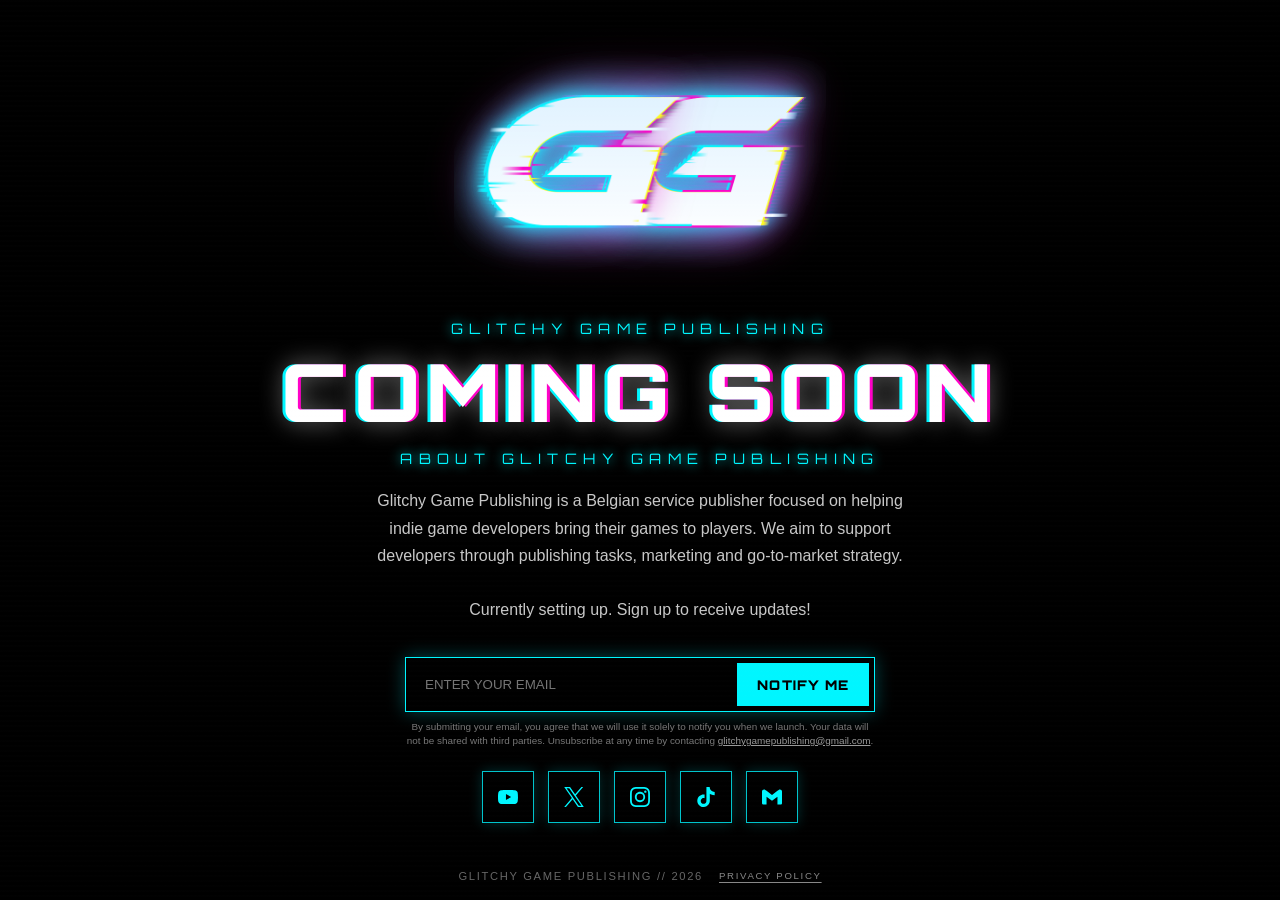
==== commit 7ccb774b: "Fix typo in publishing tasks description" ====
--- a/index.html
+++ b/index.html
@@ -72,7 +72,7 @@
             <p class="subtitle">
                 Glitchy Game Publishing is a Belgian service publisher focused on helping
                 indie game developers bring their games to players.
-                We aim to support developers through publishing-tasks, marketing and
+                We aim to support developers through publishing tasks, marketing and
                 go-to-market strategy.
                 <br><br>
                 Currently setting up. Sign up to receive updates!
